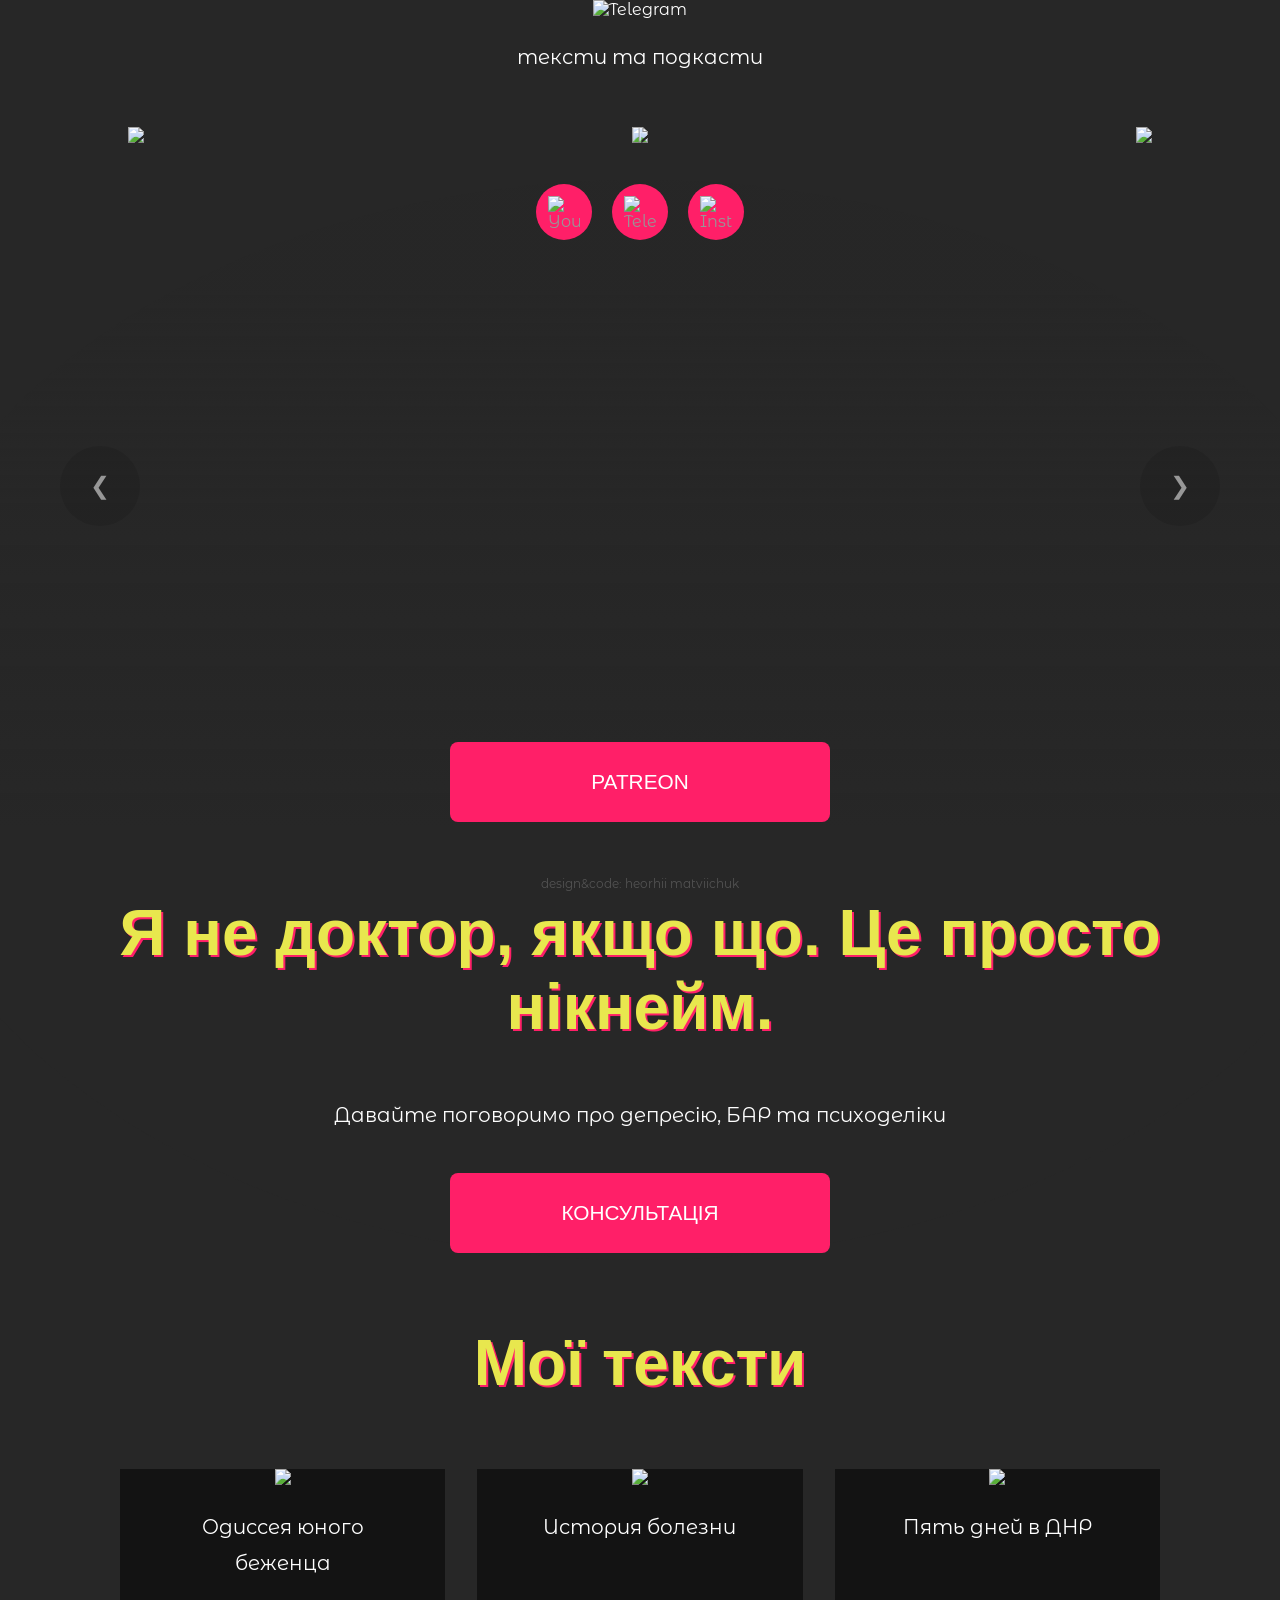
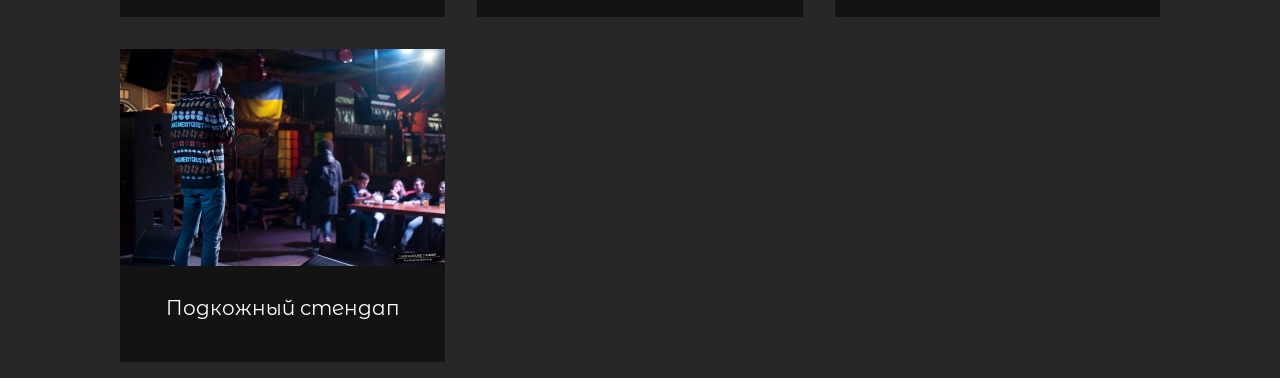
==== index.html @ 465fd1e3 "Add «Подкожный стендап» longread (RU/UA, 3 chapters) with language switch Co-Authored-By: Claude Opu" ====
<!DOCTYPE html>
<html lang="uk">
<head>
  
  
  <meta charset="UTF-8">
  <meta name="viewport" content="width=device-width, initial-scale=1.0">

  <title>Роман Гаврилін – авторський контент</title>
  <meta name="description" content="Офіційний сайт Романа Гавриліна: психологія, психіатрія та психоделіки." >
  <link rel="icon" href="/favicon.png" type="image/x-icon">
  <link href="https://fonts.googleapis.com/icon?family=Material+Icons+Outlined|Material+Icons+Rounded|Material+Icons+Two+Tone|Material+Icons+Sharp" rel="stylesheet">
  <link href="https://fonts.googleapis.com/css2?family=Montserrat+Alternates:wght@500&display=swap" rel="stylesheet">
  <link rel="stylesheet" href="styles.css">
  <link rel="stylesheet" href="https://cdnjs.cloudflare.com/ajax/libs/fullPage.js/4.0.20/fullpage.min.css">
  <script src="components.js"></script>

</head>



<body>

  <div class="noise-wrap">  <div class="noise"></div> </div>
  <div class="background-container">
    <div class="background-gradient"></div>
    <div class="background-image"></div>
  </div>
  <div id="fullpage">
    <div class="section">
      <header>
        <section class="hero-section">
          <div class="content">
            <div>
              <div>
                <img src="images/DR. GAVRYLIN_1.png" alt="Telegram" style="width: 380px;">
                <p>тексти та подкасти</p>
              </div>
            </div>


            <div class="slogan-container">
              
                <img src="images/PSYCH.svg" class="slogan-left">
              
            
            
            <div class="eye-container">
              <div class="eye-wrapper">
                <img src="images/eye.svg" class="eye">
                <img src="images/pupil.svg" class="pupil">
              </div>
            </div>
            

            <img src="images/logia.svg" class="slogan-right" id="changing-text">

          </div>

           
            <div class="social-buttons" data-aos="zoom-in">
              <a href="https://www.youtube.com/@DrGavrylin" target="_blank" class="circle-btn youtube">
                <img src="images/youtube_icon.svg" alt="YouTube">
              </a>
              <a href="https://t.me/dr_gavrylin" target="_blank" class="circle-btn telegram">
                <img src="images/tg_icon.svg" alt="Telegram">
              </a>
              <a href="https://www.instagram.com/dr.gavrylin/" target="_blank" class="circle-btn instagram">
                <img src="images/inst_icon.svg" alt="Instagram">
              </a>
            </div>
          </div>
        </section>
      </header>
    </div>

    <div class="section">
      <div class="videos">
        <button class="carousel-button left" onclick="moveCarousel(1)">&#10094;</button>
        <div class="carousel">
          
          <div class="video-cards">
            <a class="video-card" href="https://youtu.be/t1q2i6F9KPs" target="_blank">
              <iframe src="https://www.youtube.com/embed/t1q2i6F9KPs" frameborder="0" allowfullscreen></iframe>
            </a>
            <a class="video-card" href="https://youtu.be/sJywHMjZ_rY" target="_blank">
              <iframe src="https://www.youtube.com/embed/sJywHMjZ_rY" frameborder="0" allowfullscreen></iframe>
            </a>
            <a class="video-card" href="https://youtu.be/9GHo3KPxyWA" target="_blank">
              <iframe src="https://www.youtube.com/embed/9GHo3KPxyWA" frameborder="0" allowfullscreen></iframe>
            </a>
            <a class="video-card" href="https://youtu.be/tSlW0y_buI4" target="_blank">
              <iframe src="https://www.youtube.com/embed/tSlW0y_buI4" frameborder="0" allowfullscreen></iframe>
            </a>
            <a class="video-card" href="https://youtu.be/xKpmpgtjDP4" target="_blank">
              <iframe src="https://www.youtube.com/embed/xKpmpgtjDP4" frameborder="0" allowfullscreen></iframe>
            </a>
          </div>
          
          
          <!-- Carousel buttons below the video -->
          <!--  <div class="carousel-buttons">
            <div class="control1">
            <button class="carousel-button left" onclick="moveCarousel(1)">&#10094;</button>
            <a href="https://www.patreon.com/gavrylin" target="_blank" class="btn">PATREON</a>
            <button class="carousel-button right" onclick="moveCarousel(-1)">&#10095;</button>
          </div>-->

          
          </div>
          <button class="carousel-button right" onclick="moveCarousel(-1)">&#10095;</button>
          
        </div>
                <!-- Inline JavaScript -->          <div class="control2" >
                  <button class="carousel-button left" onclick="moveCarousel(1)">&#10094;</button>
                  <button class="carousel-button right" onclick="moveCarousel(-1)">&#10095;</button>
                </div>
       <div style=" padding-left: 36px;
    padding-right: 36px;"> <a href="https://www.patreon.com/gavrylin" target="_blank" class="btn">PATREON</a></div>

        <script>
          function moveCarousel(direction) {
            const videoCards = document.querySelector('.video-cards');
            const cardWidth = document.querySelector('.video-card').offsetWidth;
            const maxOffset = videoCards.scrollWidth - videoCards.clientWidth;
        
            // Calculate the current translateX value (if any)
            let currentOffset = parseInt(videoCards.style.transform.replace('translateX(', '').replace('px)', '')) || 0;
        
            // Calculate the new offset (move left if direction is -1, move right if direction is 1)
            let newOffset = currentOffset + (direction * cardWidth);
        
            // Prevent the carousel from moving too far left (positive values) or too far right (negative values)
            if (newOffset > 0) {
              newOffset = 0;  // Prevent moving too far left
            } else if (newOffset < -maxOffset) {
              newOffset = -maxOffset;  // Prevent moving too far right
            }
        
            // Apply the new transform value
            videoCards.style.transform = `translateX(${newOffset}px)`;
          }
        </script>
        
               

        
      
    </div>

    <div class="section">
      <section class="about">
        <h1>Я не доктор, якщо що. Це просто нікнейм.</h1>
        <p>Давайте поговоримо про депресію, БАР та психоделіки</p>
        <a href="https://calendly.com/drgavrylin" target="_blank" class="btn">КОНСУЛЬТАЦІЯ</a>
      </section>
    </div>

    <div class="section">

          <section class="texts">
            <h1>Мої тексти</h1>

              <div class="nav-container">
                <div class="nav-item" onclick="window.location.href='longreads/odyssey/Odyssey-Navigation.html'">
                  <img src="imgl/o1/1_1_f_OMiujub.format-jpeg.height-500.jpegquality-65_WSqbkip.jpg" class="nav-item-img" >
                  <div style=" padding: 0px 36px 16px 36px;">
                  
                    <p>Одиссея юного беженца
                    
                  </p>
            
                  </div>
                </div>
                <div class="nav-item" onclick="window.location.href='longreads/medical-history.html'">
                  <img src="imgl/h/6_3.width-1280.pngquality-80.jpegquality-80.jpg" class="nav-item-img">
                  <div style=" padding: 0px 36px 16px 36px;">
                    <p>История болезни</p>
            
                  </div>
                </div>
                <div class="nav-item" onclick="window.location.href='longreads/5-days-in-dnr.html'">
                  <img src="imgl/5d/dnr-7.jpg" class="nav-item-img">
                  <div style=" padding: 0px 36px 16px 36px;">
                    <p>Пять дней в ДНР</p>

                  </div>
                </div>
                <div class="nav-item" onclick="window.location.href='longreads/standup/standup-ru.html'">
                  <img src="imgl/standup/cover.jpg" class="nav-item-img">
                  <div style=" padding: 0px 36px 16px 36px;">
                    <p>Подкожный стендап</p>
                  </div>
                </div>
              </div>
            
          </section>

    </div>

    <div class="section">
      <div id="footer-placeholder"></div> 
      <div style="position: absolute; bottom: 0;  width: 100%; text-align: center; padding-bottom: 8px; ">
        <a style="padding-top: 16px; opacity: 0.2; font-size: 12px;" href="https://www.instagram.com/heorhiimatviichuk/">design&code: heorhii matviichuk</a>
      </div>
  </div>
  
</div>
  <!-- Scripts -->

  <script src="script.js"></script>
<script src="distortion.js"></script>
<script src="https://cdnjs.cloudflare.com/ajax/libs/fullPage.js/4.0.20/fullpage.min.js"></script>
<script>
document.addEventListener("DOMContentLoaded", function () {
  let rotationAngle = 0; // Кут повороту

  new fullpage("#fullpage", {
    licenseKey: "gplv3",
    autoScrolling: true,
    scrollHorizontally: true,
    navigation: true,
    navigationPosition: "right",

    // Поворот фону при прокрутці
    onLeave: function (origin, destination, direction) {
      const backgroundImage = document.querySelector(".background-image");
      if (backgroundImage) { // Переконуємось, що елемент існує
        if (direction === "down") {
          rotationAngle += 90;
        } else {
          rotationAngle -= 90;
        }
        backgroundImage.style.transform = `rotate(${rotationAngle}deg)`;
      }
    },
  });

  console.log("FullPage.js ініціалізований із ефектом повороту!");
});

</script>

</body>
</html>
---- styles.css ----
@font-face {
  font-family: "Cy Grotesk Grand Dark";
  src: url("fonts/cy-grotesk-grand-dark.otf") format("opentype");
  font-weight: normal;
  font-style: normal;
}


@font-face {
  font-family: "Literata";
  src: url("/fonts/Literata-VariableFont_opsz,wght.ttf") format("truetype");
  font-style: normal;
}

@font-face {
  font-family: "Literata-Italic";
  src: url("/fonts/Literata-Italic-VariableFont_opsz,wght.ttf")
    format("truetype");
  font-style: normal;
}

/* Стиль для полосы прогресса */
.progress-bar {
  position: fixed;
  top: 0;
  left: 0;
  width: 0%;
  height: 5px;
  /* Толщина полосы */
  background-color: rgba(255, 63, 108, 0.3);
  /* Желтый цвет с прозрачностью */
  z-index: 1000;
  /* Помещаем поверх других элементов */
  transition: width 0.1s ease-out;
  /* Плавное изменение */
}

.social-links {
  position: fixed;
  top: 20px;
  /* Отступ от верхней границы */
  right: 20px;
  /* Отступ от правой границы */
  display: flex;
  flex-direction: column;
  /* Вертикальное расположение */
  align-items: center;
  /* Выравнивание по центру */
  gap: 15px;
  /* Расстояние между элементами */
  opacity: 0.8;
  /* Полупрозрачность */
  z-index: 1000;
  /* Устанавливаем на передний план */
}


.site-nav {
  position: fixed;
  top: 20px;
  /* Отступ от верхней границы */
  right: 20px;
  /* Отступ от правой границы */
  display: flex;
  flex-direction: column;
  /* Вертикальное расположение */
  align-items: center;
  /* Выравнивание по центру */
  gap: 15px;
  /* Расстояние между элементами */
  opacity: 0.8;
  /* Полупрозрачность */
  z-index: 1000;
  /* Устанавливаем на передний план */
}


.sticky-logo {
  opacity: 20%;

  position: fixed;
  bottom: 110px;
  left: -102px;
  font-size: 16px;
  color: #5f5f5f;
  font-weight: bold;
  text-decoration: none;
  rotate: -90deg;
  padding: 10px;
  z-index: 1000;
  /* Чтобы ссылка всегда была поверх других элементов */
}
.sticky-design {
  font-size: 10px;
  position: fixed;
  bottom: 120px;
  right: -83px;
  font-size: 16px;
  color: #5f5f5f;
  font-weight: bold;
  text-decoration: none;
  rotate: -90deg;
  padding: 10px;
  z-index: 1000;
}
.sticky-design a {
  font-size: 10px;
  opacity: 20%;
  color: #5f5f5f;
}


.sticky-design a:hover {
opacity: 100%;
color: #e8e74e;
}


.sticky-logo:hover {
  opacity: 100%;
}

.sticky-link:hover {
  opacity: 100%;
}

.sticky-link2 {
  position: fixed;
  top: 10px;
  left: 10px;
  font-size: 16px;
  color: #5f5f5f;
  font-weight: bold;
  text-decoration: none;
  z-index: 1000;
  transition: transform 0.3s ease;
  /* Чтобы ссылка всегда была поверх других элементов */
}

.sticky-link2 ul {
  list-style: none; /* Убирает точки */
  padding: 0; /* Убирает отступы */
  margin: 0;
}

.sticky-link2 a {
  opacity: 20%;
  color: #5f5f5f;
  text-decoration: none;
  display: block;
  margin-bottom: 4px; /* Увеличивает отступ между ссылками */
  font-size: 14px; /* Можно скорректировать размер */
}

.sticky-link2:hover {
  opacity: 100%;
  color: #e8e74e; /* Изменение цвета при наведении */
}



.sticky-link {
  opacity: 20%;
  display: flex;
  flex-direction: column;
  position: fixed;
  top: -32px;
  right: -10px;
  font-size: 16px;
  color: #5f5f5f;
  font-weight: bold;
  text-decoration: none;
  transition: transform 0.3s ease;
  z-index: 1000;
  /* Чтобы ссылка всегда была поверх других элементов */
}

/* Медиазапрос для экранов шириной от 900px */

body {
  margin: 0;
  font-family: "Montserrat Alternates", sans-serif;
  color: white;
  background-color: #272727;
  text-align: center;
}

section {
  max-width: 1200px;
  margin: auto;
}

.content {
  gap: 3.5vh;
}

p {
  font-size: 20px;
  line-height: 1.8;
}

/* Контейнер для фона */
.background-container {
  position: fixed;
  top: 50%;
  left: 50%;
  width: 120vw;
  height: 120vh;
  overflow: hidden;
  transform: translate(-50%, -25%);
  z-index: -1;
}

/* Градиент (НЕ вращается) */
.background-gradient {
  position: absolute;
  top: 0;
  left: 0;
  width: 100%;
  height: 100%;
  background: linear-gradient(
    rgba(39, 39, 39, 0.4) 10%,
    rgba(39, 39, 39, 0.8) 30%,
    rgba(39, 39, 39, 1) 60%
  );
  z-index: 1;
  border-radius: 100%;
}

/* JPG-фон (ТОЛЬКО он вращается) */
.background-image {
  position: absolute;
  top: 0;
  left: 0;
  width: 100%;
  height: 100%;
  background: url("images/gavryland-ava-3.png") no-repeat center center;
  background-size: contain;
  transition: filter 1s ease, transform 1s ease;
  z-index: 0;
  will-change: transform;
  /* Оптимизация анимации */
  z-index: -2;
}

.noise-wrap {
  position: fixed;
  left: 0px;
  top: 0px;
  right: 0px;
  bottom: 0px;
  display: -webkit-box;
  display: -webkit-flex;
  display: -ms-flexbox;
  display: flex;
  overflow: hidden;
  width: 100vw;
  height: 100vh;
  -webkit-box-orient: vertical;
  -webkit-box-direction: normal;
  -webkit-flex-direction: column;
  -ms-flex-direction: column;
  flex-direction: column;
  -webkit-box-pack: center;
  -webkit-justify-content: center;
  -ms-flex-pack: center;
  justify-content: center;
  -webkit-box-align: center;
  -webkit-align-items: center;
  -ms-flex-align: center;
  align-items: center;
  z-index: -1;
}

.noise {
  position: absolute;
  width: 100vw;
  height: 100vh;
  background-image: url("https://assets.website-files.com/5b2c9f01921369b83a0f7b30/5b8ee6009c975e0af201f76c_black-orchid.png");
  background-position: 0px 0px;
  background-size: 150px;
  animation: 1s infinite noise;
  opacity: 0.3;
  z-index: -2;
}

@keyframes noise {
  0%,
  100% {
    background-position: 0 0;
  }

  10% {
    background-position: -5% -10%;
  }

  20% {
    background-position: -15% 5%;
  }

  30% {
    background-position: 7% -25%;
  }

  40% {
    background-position: 20% 25%;
  }

  50% {
    background-position: -25% 10%;
  }

  60% {
    background-position: 15% 5%;
  }

  70% {
    background-position: 0% 15%;
  }

  80% {
    background-position: 25% 35%;
  }

  90% {
    background-position: -10% 10%;
  }
}

h1 {
  font-size: 4em;
  font-family: "Cy Grotesk Grand Dark", sans-serif;
  color: #e8e74e;
  text-shadow: 2px 2px 0 #ff1f68;
  text-align: center;
}

h2 {
  font-size: 28px;
  font-family: "Montserrat Alternates", sans-serif;
  color: #ddd;
  text-align: center;
  font-weight: bold;
}

h3 {
  padding: 48px;
  font-size: 48px;
  font-family: "Cy Grotesk Grand Dark";
  text-align: center;
  color: #272727;
}

a {
  color: white;
  text-decoration: none;
}

.btn {
  display: inline-block;
  font-family: "Cy Grotesk Grand Dark", sans-serif;
  background-color: #ff1f68;
  color: white;
  font-size: 1.3em;
  text-align: center;
  height: 80px;
  line-height: 80px;
  border-radius: 8px;
  margin: 20px auto;
  transition: all 0.3s ease-in-out;
  width: 380px;
  /* Обычное состояние */
}

.btn:hover {
  color: #000;
  background-color: #e8e74e;
  box-shadow: 4px 4px 0px #ff1f68;
}

.circle-btn {
  display: inline-flex;
  /* Используем flex для центрирования */
  width: 56px;
  height: 56px;
  border-radius: 50%;
  background-color: #ff1f68;
  margin: 10px 10px;
  position: relative;
  justify-content: center;
  align-items: center;
  text-align: center;
  transition: all 0.3s ease-in-out;
}

.circle-btn img {
  width: 32px;
  height: 32px;
  color:#979797;
  object-fit: contain;
  transition: filter 0.3s ease-in-out;
}

.circle-btn:hover {
  background-color: #e8e74e;
  box-shadow: 2px 2px 2px #ff1f68;
  /* Добавляем тень */
}

.circle-btn:hover img {
  filter: brightness(0);
  /* Делаем изображение черным */
}

.responsive-image {
  width: 20em;
  height: auto;
}

.small

/* Секции */
.hero-section {
  display: flex;
  flex-direction: column;
  align-items: center;
  justify-content: space-around;
}

.video-scroll {
  display: flex;
  overflow-x: scroll;
}

.about,
.texts,
.merch,
.subscribe
{
  padding-left: 36px;
  padding-right: 36px;
}

.videos {
  padding-left: 36px;
  padding-right: 36px;
  display: flex;
  flex-direction: row;
  align-items: center;
  justify-content: center;
}

.merch-content {
  display: flex;
  align-items: center;
  justify-content: center;
}

.merch-content img {
  width: 400px;
  height: 400px;
  margin-right: 20px;
}

.subscribe form {
  display: flex;
  justify-content: center;
  gap: 10px;
  width: 8em;
  width: 100%;
}

.subscribe input {
  padding: 1em;
  font-size: 1.3em;
  font-family: "Montserrat Alternates", sans-serif;
  color: #ff1f68;
  border: none;
  height: 40px;
  border-radius: 8px;
  outline: none;
}

.subscribe button {
  font-family: "Cy Grotesk Grand Dark", sans-serif;
  background-color: #ff1f68;
  color: white;
  font-size: 24px;
  padding: 20px 2em;
  border: none;
  border-radius: 8px;
  cursor: pointer;
  height: 80px;
}

.subscribe button:hover {
  color: #000;
  background-color: #e8e74e;
  box-shadow: 4px 4px 0px #ff1f68;
}

.social-buttons {
  display: flex;
  align-items: center;
  justify-content: center;
}

.cards {
  display: flex;
  justify-content: space-between;
}

.card {
  background-color: #272727 0.4;
  border: 1px solid #ddd;
  border-radius: 8px;
  padding-top: 20px;
  padding-bottom: 20px;
  margin: 10px;
  text-align: left;
  width: 100%;
}

.card i {
  font-size: 36px;
  margin-bottom: 10px;
}

.card h2 {
  font-size: 1em;
  text-align: center;
  font-family: "Montserrat Alternates", sans-serif;
  margin: 0;
}

.carousel {
  overflow: hidden;
  position: relative;
  display: flex;
  flex-direction: row;
  /* Align children in a column */
  align-items: center;
  padding: 20px 0;
}

.video-cards {
  display: flex;
  transition: transform 0.5s ease;
}

.video-card {
  width: 100%;
  pointer-events: auto;
  /* Ensure the video card takes full width */
  flex-shrink: 0;
  /* Prevent shrinking */
  border-radius: 16px;
  text-align: center;
  transition: all 0.3s ease-in-out;
  display: inline-block;
  text-decoration: none;
  color: #000;
  position: relative;
}

.video-overlay {
  position: absolute;
  top: 0;
  left: 0;
  width: 100%;
  height: 100%;
  background: transparent;
  z-index: 2;
  cursor: pointer;
  /* Чтобы было видно, что можно кликать */
}

.video-card.activated .video-overlay {
  display: none;
  /* Убираем оверлей после клика */
}

.video-card iframe {
  border-radius: 8px;
  width: 80%;
  height: auto;
  /* Maintain aspect ratio */
  aspect-ratio: 16 / 9;
}

@media (max-width: 768px) {
  #fp-nav {
    display: none !important;
  }
}


.carousel-buttons {

  width: 100%;

  justify-content: center;
  align-items: center;
  margin-top: 10px;
  /* Space between videos and buttons */
}

.carousel-button {
  width: 80px;
  height: 80px;
  background-color: rgba(0, 0, 0, 0.1);
  color: #979797;
  border: none;
  font-size: 24px;
  cursor: pointer;
  border-radius: 100%;
  z-index: 10;
  margin: 0 24px;
  flex-shrink: 0;
  /* Space out the buttons */
}

.carousel-button:hover {
  color: #e8e74e;
  background-color: rgba(0, 0, 0, 0.2);
}



div.fp-watermark {
  display: none;
}

/* Анимация глаза */
.slogan-container {
  display: flex;
  align-items: center;
  justify-content: center;
  max-width: 1200px;
  margin: 0 auto;
  width: 80vw;
  position: relative;
}

.slogan-left {
  width: auto;
  height: 100%;
}

.eye-container {
  display: flex;
  align-items: center;
  justify-content: center;
  width: 100%;
  height: 100%;
  cursor: pointer;
}

.eye-wrapper {
  display: flex;
  align-items: center;
  justify-content: center;
  position: relative;
  overflow: hidden;
  transition: transform 0.2s ease-in-out;
  cursor: pointer;
}

.bounce {
  animation: bounceEffect 0.6s ease;
}

@keyframes bounceEffect {
  0% {
    transform: scale(1);
  }

  30% {
    transform: scale(1.8);
  }

  50% {
    transform: scale(0.9);
  }

  70% {
    transform: scale(1.3);
  }

  100% {
    transform: scale(1);
  }
}

.glitch {
  animation: glitchEffect 1s infinite;
}

@keyframes glitchEffect {
  0% {
    transform: translateX(0px);
    filter: contrast(100%) saturate(100%) hue-rotate(0deg);
  }

  10% {
    transform: translateX(-5px);
    filter: contrast(120%) saturate(120%) hue-rotate(-30deg);
  }

  20% {
    transform: translateX(5px);
    filter: contrast(130%) saturate(130%) hue-rotate(10deg);
  }

  30% {
    transform: translateX(-5px);
    filter: contrast(140%) saturate(140%) hue-rotate(-10deg);
  }

  40% {
    transform: translateX(5px);
    filter: contrast(300%) saturate(150%) hue-rotate(10deg);
  }

  50% {
    transform: translateX(0px);
    filter: contrast(100%) saturate(100%) hue-rotate(0deg);
  }

  60% {
    transform: translateX(-20px);
    filter: contrast(300%) saturate(120%) hue-rotate(-10deg);
  }

  70% {
    transform: translateX(5px);
    filter: contrast(130%) saturate(130%) hue-rotate(10deg);
  }

  80% {
    transform: translateX(-5px);
    filter: contrast(140%) saturate(140%) hue-rotate(-10deg);
  }

  90% {
    transform: translateX(5px);
    filter: contrast(150%) saturate(150%) hue-rotate(10deg);
  }

  100% {
    transform: translateX(0px);
    filter: contrast(100%) saturate(100%) hue-rotate(0deg);
  }
}

/* Анимация для вращения */
@keyframes rotateIcon {
  0% {
    transform: rotate(0deg);
  }

  100% {
    transform: rotate(360deg);
  }
}

.pupil {
  position: absolute;
  width: 20%;
  top: 50%;
  left: 50%;
  transform: translate(-50%, -50%);
  transition: transform 0.05s linear;
  background-color: inherit;
}

.eye {
  width: auto;
  height: 100%;
}

.slogan-right {
  width: auto;
  height: 100%;
  transition: transform 0.2s ease-in-out;
}

.content {
  display: flex;
  flex-direction: column;
  align-items: center;
  justify-content: center;
}

/* Медиа-запросы для мобильных устройств */
@media (max-width: 900px) {
  h1 {
    font-size: 2em;
  }


  .videos .carousel-button 
  
{display: none;}

  p {
    font-size: 1em;
  }

  .btn {
    width: 100%;
  }

  .carousel-buttons {
    display: flex;

    align-items: center;
    gap: 12px;
  }



  .control1 {
    display: none;
  }

  .control2 {
    display: block;
    width: 100%;
  }

  .video-card iframe {
    width: 100%;
  }

  .responsive-image {
    width: 15em;
  }

  .merch-content img {
    width: 100%;
    height: auto;
    margin-right: 0;
  }

  .subscribe form {
    flex-direction: column;
  }

  .cards {
    display: flex;
    align-items: center;
    flex-direction: column;
    justify-content: space-between;
  }
}

@media (max-width: 720px) {
  .slogan-container {
    display: flex;
    flex-direction: column;
    align-items: center;
    justify-content: center;
    gap: 36px;
    scale: 1.38;
    width: 80vw;
    position: relative;
  }

  .about,
  .texts,
  .merch,
  .subscribe,
  .videos {
    padding-left: 16px;
    padding-right: 16px;
  }




  .eye-wrapper {
    scale: 1.2;
  }

  .subscribe input {
    text-align: center;
  }

  .background-container {
    width: 235vw;
    height: 235vh;
    transform: translate(-49%, -36%);
  }

  .background-gradient {
    background: linear-gradient(
      rgba(39, 39, 39, 0.8) 10%,
      rgba(39, 39, 39, 0.25) 30%,
      rgba(39, 39, 39, 1) 60%
    );
  }
}

@media (min-width: 900px) {
  .control1 {
    display: block;
  }

  .control2 {
    display: none;
  }
}

.header-longreads {
  background-color: #272727 0.2;
  max-width: 1200px;
  display: flex;
  flex-direction: column;
  justify-content: center;
  align-items: center;
  margin: auto;
  padding: 32px 0px 32px 0px;
  border-radius: 72px;
}

.nav-container {
  display: grid;
  grid-template-columns: repeat(auto-fit, minmax(320px, 1fr));
  /* Колонки адаптируются */
  margin: auto 64px;
  z-index: 10;
}

.nav-item {
  hyphens: auto;
  /* Добавляет переносы по слогам */
  background: rgba(0, 0, 0, 0.5);
  /* Полупрозрачный фон */
  box-shadow: 0 2 10px #272727;
  cursor: pointer;
  margin: 16px;
  transition: 1s linear;
  overflow: hidden;
}

.nav-item-img {
  hyphens: auto;
  /* Добавляет переносы по слогам */
  width: 100%;
  transform-origin: bottom center;
  transition: 0.5s linear;
}

.nav-item:hover {
  scale: 1.04;
  filter: none;
  transition: 0.5s linear;
}

.nav-item:hover .nav-item-img {
  scale: 1.2;
  transition: 0.5s linear;
  filter: grayscale(0);
}

.rich-text {
  text-align: left;
  font-family: "Literata", serif;
  font-optical-sizing: auto;
  font-weight: 200;
  font-style: normal;
  font-size: 18px;
  /* Можно изменить размер */
  line-height: 1.5;
}

h5 {
  font-family: "Literata", serif;
}

.block-paragraph {
  max-width: 768px;
  margin: 24px auto;
  font-size: 16px;
  line-height: 1.5;
  padding: 24px;
}

.block-paragraph::first-letter {
  font-size: 164px;
  float: left;
  /* Обеспечивает обтекание текста */
  line-height: 0.8;
  /* Корректирует высоту */
  margin-right: 16px;
  /* Добавляет отступ справа от буквицы */
  font-family: "Literata-Italic", serif;
  font-weight: 800;
  text-shadow: 2px 2px 0 #ff1f68;
  color: #e8e74e;
}

.content-img {
  position: relative;
  display: inline-block;
  opacity: 0;
  /* Начальная непрозрачность */
  transform: scale(0.8);
  /* Начальный масштаб */
  transition: transform 0.5s ease, opacity 0.5s ease;
  /* Плавный переход */
}

.content-img span {
  display: block;
  font-family: "Literata", serif;
  font-size: 12px;
  color: #5f5f5f;
  margin-top: 5px;
  /* Отступ от изображения */
}

.content-img a {
  text-decoration: none;
  color: inherit;
}

.content-img a:hover {
  text-decoration: underline;
}

.block-heading_h2 {
  width: 100%;
  max-width: 100%;
  color: #ff1f68;
  background: url("images/gavryland-ava-4.jpg") repeat center
   center;
  background-attachment: fixed;
  /* Фон остается на месте при прокрутке */
  background-size: 100vh;
}

figure {
  align-self: center;
  margin: 16px;
}

.content-blockquote {
  background-color: #e8e74e;
  color: #272727;
  padding: 72px;
  margin: 48px 48px;
  font-size: 48px;
  font-family: "Literata-Italic", serif;
  font-weight: 800;
  text-align: center;
  position: relative;
  /* Нужно для смещения кавычек */
}

.content-blockquote::before {
  font-family: "Cy Grotesk Grand Dark";
  content: "“";
  /* Левая кавычка */
  font-size: 108px;
  /* Размер больше, чем текст */
  font-weight: bold;
  position: absolute;
  top: -20px;
  left: -20px;
  color: #ff1f68;
  /* Цвет кавычек (можно настроить) */
}

.content-blockquote::after {
  font-family: "Cy Grotesk Grand Dark";
  content: "”";
  /* Правая кавычка */
  font-size: 96px;
  font-weight: bold;
  position: absolute;
  bottom: -20px;
  right: -20px;
  color: #ff1f68;
}

.mamont {
  font-size: 96px;
}

.block-image {
  width: 100%;
}

@media (max-width: 720px) {
  .mamont {
    font-size: 32px;
  }

  .nav-container {
    margin: 0;
  }

  figure {
    width: 100%;
    height: auto;
    margin: 0px;
  }

  .block-paragraph::first-letter {
    font-size: 108px;
  }

  .content-blockquote {
    margin: 16px;
  }

  .content-blockquote::before {
    top: -20px;
    left: -8px;
    color: #ff1f68;
  }

  .content-blockquote::after {
    bottom: -40px;
    right: -8px;
    color: #ff1f68;
  }



  h3 {
    font-size: 32px;
  }

  .content-blockquote {
    font-size: 24px;
  }
}

.devider {
  text-shadow: 2px 2px 0 #ff1f68;
  color: #e8e74e;
  padding: 0%;
  margin: 0% auto;
}




.hide {
  transform: translateY(-300%);
}
@media (max-width: 768px) { 
  .block-heading_h2 {
    background: #ff1f68; /* Розовый фон */
    background-attachment: scroll; /* Убираем fixed */
  }
}
@media (max-width: 1200px) { 
.content-img {
  width: 100%;
}

figure {
  align-self: center;
  margin: 0;
}


}


.p1 {
  font-size: 20px;
  line-height: 1.8;
  font-family: "Literata";
  font-weight: 200;
  text-align: left;
}

figcaption {
  font-size: 14px;
  font-family: "Literata";
  color: #5f5f5f;

}



.popup-content {
display: flex;
width: 100%;
justify-content: center;
flex-direction: column;
}

.popup-heart {
  font-size: 100px;
  color: #ff1f68;
  animation: pulse 1.5s infinite;
}

.popup-text {
  color: white;
  font-size: 24px;
  margin-top: 10px;
  font-weight: bold;
}

.footer-desc {
  padding-top: 24px;
  font-size: 16px;
  text-align: center;
  display: flex;
  flex-direction: column;
  justify-content: center;
}

.footer-desc a {

  opacity: 0.5;

}

.footer-desc a:hover {
color: #e8e74e;
opacity: 1;
}

@keyframes pulse {
  0% { transform: scale(1); }
  50% { transform: scale(1.2); }
  100% { transform: scale(1); }
}

/* Подкожный стендап: переключатель языка, эпиграф, кнопка следующей главы */
.lang-switch {
  position: fixed;
  top: 10px;
  left: 50%;
  transform: translateX(-50%);
  z-index: 1000;
  display: flex;
  gap: 6px;
  align-items: center;
  padding: 6px 14px;
  border-radius: 20px;
  background: rgba(39, 39, 39, 0.8);
  font-size: 14px;
  font-weight: bold;
}

.lang-switch__item {
  color: #979797;
  text-decoration: none;
}

.lang-switch a.lang-switch__item:hover,
.lang-switch__item.is-active {
  color: #e8e74e;
}

.lang-switch__item.is-disabled {
  opacity: 0.4;
}

.lang-switch__sep {
  color: #5f5f5f;
}

.standup-epigraph::first-letter {
  font-size: inherit;
  float: none;
  margin: 0;
  text-shadow: none;
}

.standup-epigraph .rich-text {
  text-align: center;
  opacity: 0.8;
}

.standup-next {
  position: absolute;
  top: 50%;
  left: 50%;
  transform: translate(-50%, -50%);
  background-color: #e8e74e;
  color: #272727;
  text-decoration: none;
}
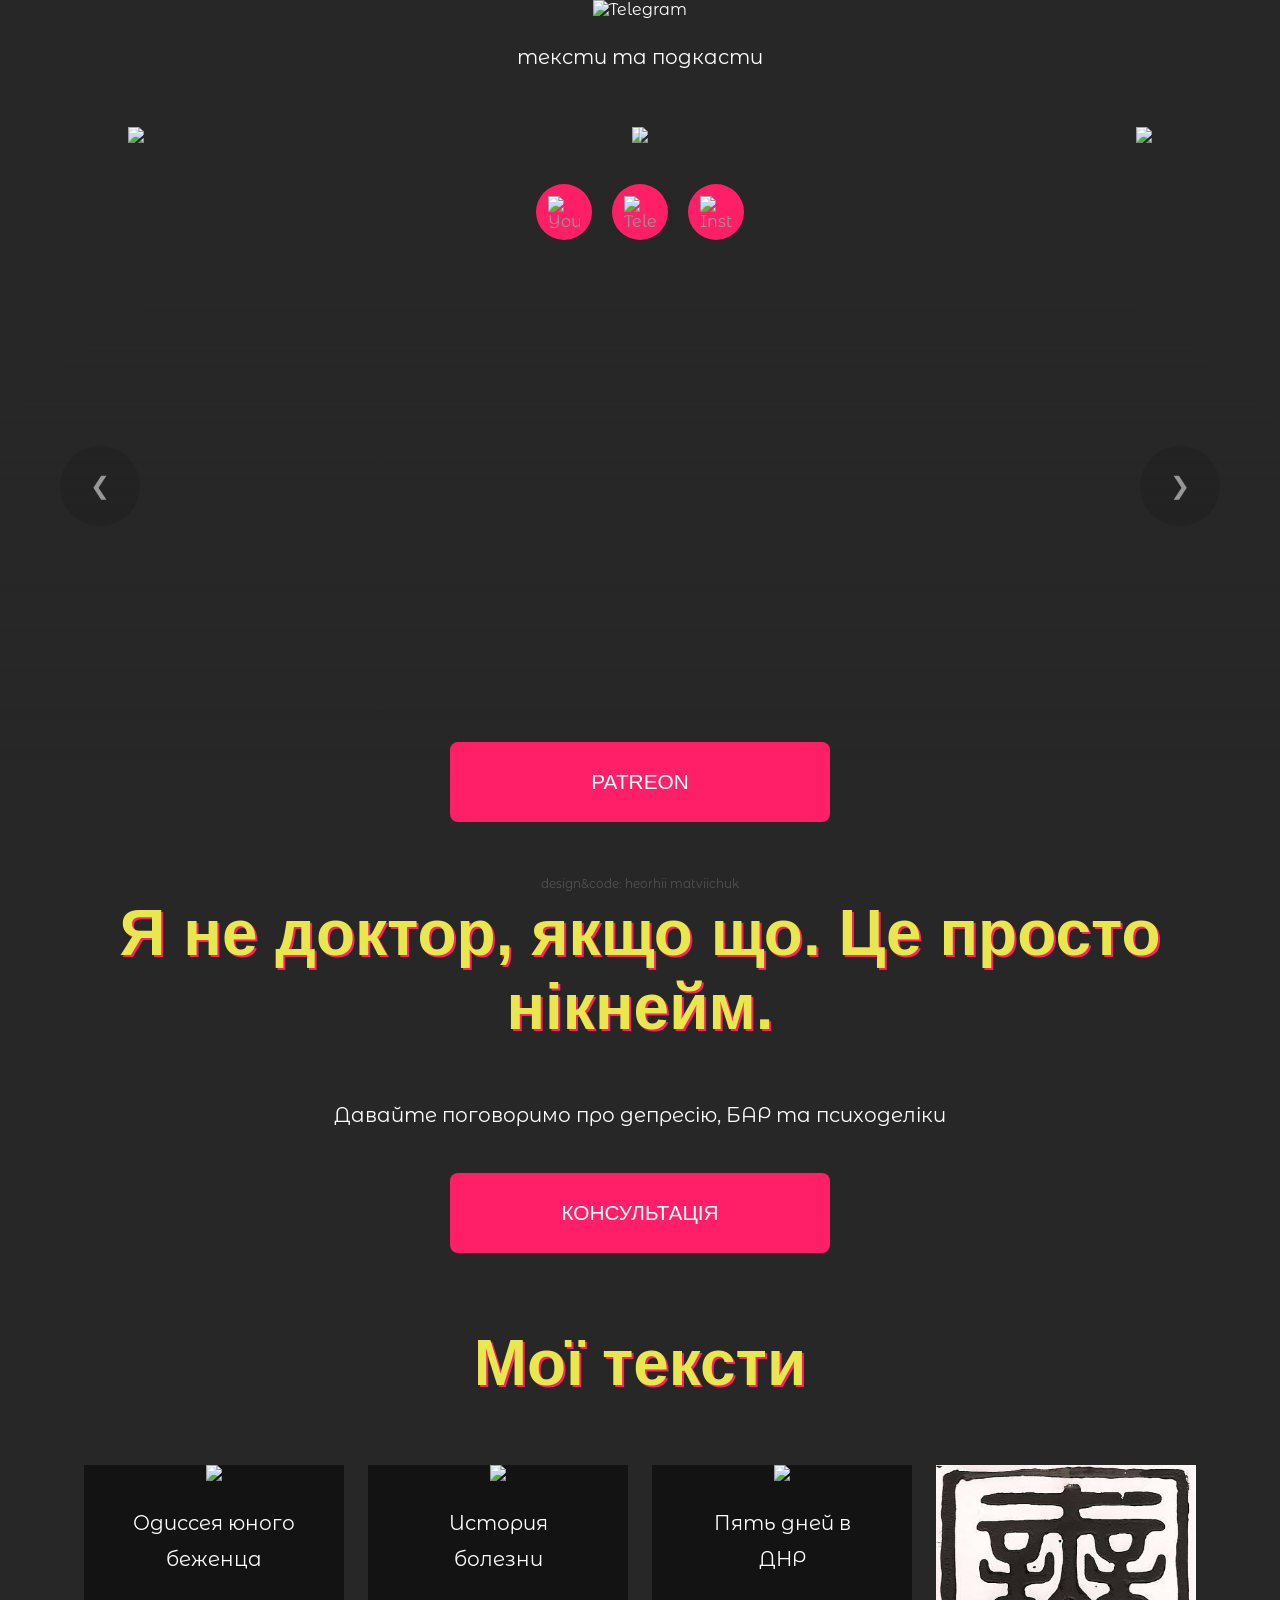
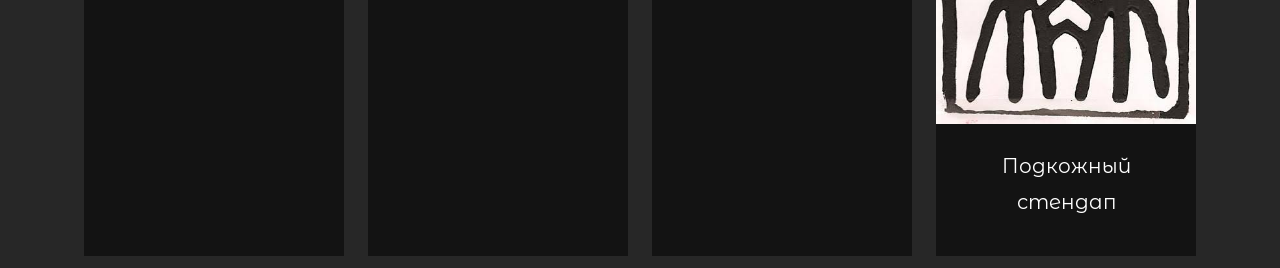
==== commit 2ad00a5b: "Standup: remove yellow pull quotes and asides, new TOC texts, per-chapter images Co-Authored-By: Cla" ====
--- a/index.html
+++ b/index.html
@@ -187,7 +187,7 @@
                   </div>
                 </div>
                 <div class="nav-item" onclick="window.location.href='longreads/standup/standup-ru.html'">
-                  <img src="imgl/standup/cover.jpg" class="nav-item-img">
+                  <img src="imgl/standup/mu.jpg" class="nav-item-img">
                   <div style=" padding: 0px 36px 16px 36px;">
                     <p>Подкожный стендап</p>
                   </div>
--- a/styles.css
+++ b/styles.css
@@ -1238,37 +1238,53 @@
 /* Подкожный стендап: переключатель языка, эпиграф, кнопка следующей главы */
 .lang-switch {
   position: fixed;
-  top: 10px;
-  left: 50%;
-  transform: translateX(-50%);
+  top: 12px;
+  right: 16px;
   z-index: 1000;
   display: flex;
-  gap: 6px;
-  align-items: center;
-  padding: 6px 14px;
-  border-radius: 20px;
-  background: rgba(39, 39, 39, 0.8);
-  font-size: 14px;
+  gap: 4px;
+  padding: 4px;
+  border-radius: 12px;
+  background: rgba(20, 20, 20, 0.85);
+  border: 1px solid #3a3a3a;
+  font-family: "Montserrat Alternates", sans-serif;
+  transition: opacity 0.3s ease, transform 0.3s ease;
+}
+
+.lang-switch.is-hidden {
+  opacity: 0;
+  transform: translateY(-20px);
+  pointer-events: none;
+}
+
+/* на страницах глав справа сверху стоят соцсети — сдвигаемся левее */
+body:has(#header-placeholder header) .lang-switch {
+  right: 72px;
+}
+
+.lang-switch__item {
+  display: block;
+  width: 40px;
+  padding: 8px 0;
+  border-radius: 8px;
+  text-align: center;
+  font-size: 13px;
   font-weight: bold;
-}
-
-.lang-switch__item {
   color: #979797;
   text-decoration: none;
-}
-
-.lang-switch a.lang-switch__item:hover,
+  transition: color 0.2s, background-color 0.2s;
+}
+
+a.lang-switch__item:hover {
+  color: #e8e74e;
+  background: rgba(232, 231, 78, 0.1);
+}
+
 .lang-switch__item.is-active {
-  color: #e8e74e;
-}
-
-.lang-switch__item.is-disabled {
-  opacity: 0.4;
-}
-
-.lang-switch__sep {
-  color: #5f5f5f;
-}
+  background: #e8e74e;
+  color: #272727;
+}
+
 
 .standup-epigraph::first-letter {
   font-size: inherit;
@@ -1291,3 +1307,70 @@
   color: #272727;
   text-decoration: none;
 }
+
+/* Главная: все тексты в один ряд, чтобы плитки не обрезались секцией fullPage */
+@media (min-width: 1000px) {
+  .texts .nav-container {
+    grid-template-columns: repeat(4, minmax(0, 1fr));
+    margin: auto 32px;
+  }
+
+  .texts .nav-item {
+    margin: 12px;
+  }
+}
+
+/* Подкожный стендап: удобство чтения */
+.standup-page .rich-text {
+  font-size: 19px;
+  line-height: 1.7;
+}
+
+.standup-page .rich-text p {
+  margin: 0 0 1.1em;
+}
+
+/* реплики диалога держатся вместе */
+.standup-page .rich-text p.dl {
+  margin-bottom: 0.45em;
+}
+
+.standup-page .rich-text p.dl + p:not(.dl) {
+  margin-top: 1.1em;
+}
+
+/* буквица только у сцен, которые начинаются с буквы */
+.no-dropcap::first-letter {
+  font-size: inherit;
+  float: none;
+  margin: 0;
+  text-shadow: none;
+  font-family: inherit;
+  font-weight: inherit;
+}
+
+/* дневник: дата отдельной меткой */
+.standup-page .rich-text p.diary-date {
+  display: inline-block;
+  margin: 2.2em 0 0.6em;
+  padding: 3px 10px;
+  border-radius: 6px;
+  background: rgba(232, 231, 78, 0.12);
+  color: #e8e74e;
+  font-family: "Montserrat Alternates", sans-serif;
+  font-size: 14px;
+  font-weight: bold;
+  letter-spacing: 0.04em;
+  text-transform: uppercase;
+  line-height: 1.4;
+}
+
+.standup-page .rich-text p.diary-date:first-child {
+  margin-top: 0;
+}
+
+@media (max-width: 720px) {
+  .standup-page .rich-text {
+    font-size: 17px;
+  }
+}
